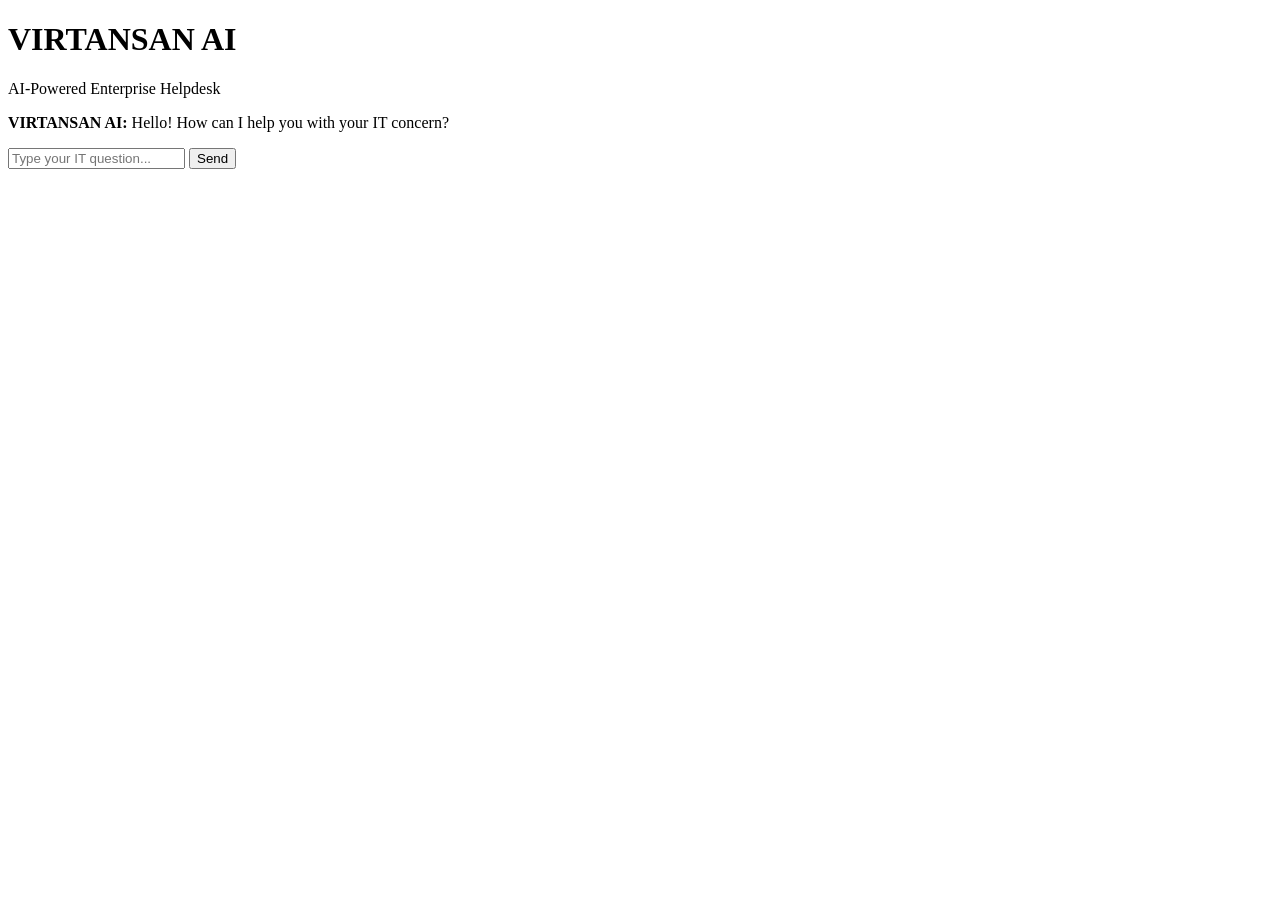
==== frontend/index.html @ f8d58aa2 "Add basic VIRTANSAN AI frontend and stuff" ====
<!DOCTYPE html>
<html lang="en">
<head>
    <meta charset="UTF-8">
    <meta name="viewport" content="width=device-width, initial-scale=1.0">
    <title>VIRTANSAN AI</title>
    <link rel="stylesheet" href="/static/style.css">
</head>
<body>
    <h1>VIRTANSAN AI</h1>
    <p>AI-Powered Enterprise Helpdesk</p>

    <div id="chat">
        <div id="messages">
            <p><strong>VIRTANSAN AI:</strong> Hello! How can I help you with your IT concern?</p>
        </div>

        <form id="chat-form">
            <input
                type="text"
                id="message-input"
                placeholder="Type your IT question..."
                required
            >
            <button type="submit">Send</button>
        </form>
    </div>

    <script src="/static/script.js"></script>
</body>
</html>
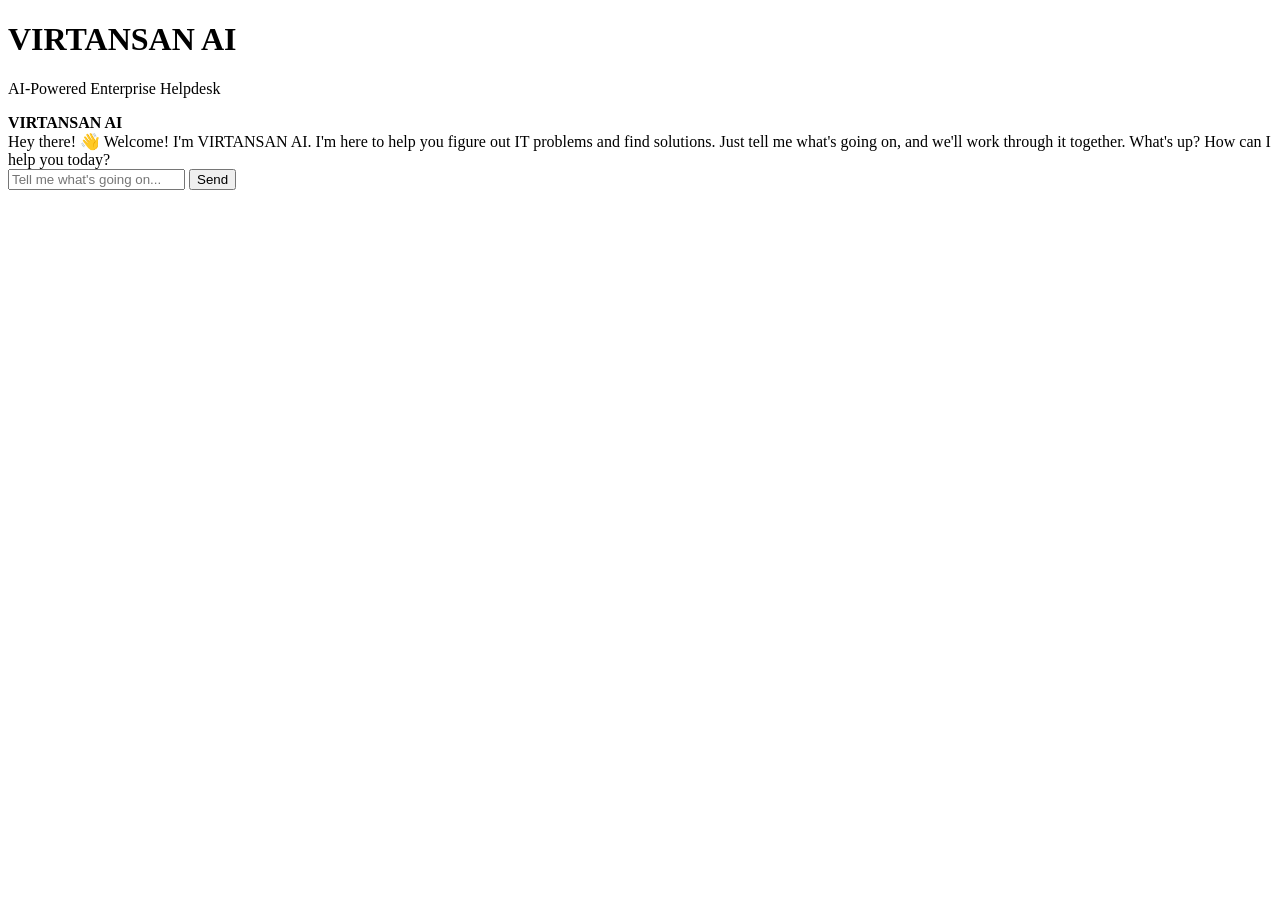
==== commit 550c5318: "Update AI-HAS chatbot and frontend" ====
--- a/frontend/index.html
+++ b/frontend/index.html
@@ -5,28 +5,36 @@
     <meta charset="UTF-8">
     <meta name="viewport" content="width=device-width, initial-scale=1.0">
     <title>VIRTANSAN AI</title>
-    <link rel="stylesheet" href="/static/style.css">
+    <link rel="stylesheet" href="/static/style.css?v=3">
 </head>
 <body>
     <h1>VIRTANSAN AI</h1>
     <p>AI-Powered Enterprise Helpdesk</p>
 
     <div id="chat">
-        <div id="messages">
-            <p><strong>VIRTANSAN AI:</strong> Hello! How can I help you with your IT concern?</p>
+        <div id="messages" aria-live="polite">
+            <div class="message ai-message">
+                <strong>VIRTANSAN AI</strong>
+                <div class="reply-text">Hey there! 👋 Welcome! I'm VIRTANSAN AI.
+
+I'm here to help you figure out IT problems and find solutions. Just tell me what's going on, and we'll work through it together.
+
+What's up? How can I help you today?</div>
+            </div>
         </div>
 
         <form id="chat-form">
             <input
                 type="text"
                 id="message-input"
-                placeholder="Type your IT question..."
+                placeholder="Tell me what's going on..."
                 required
+                autocomplete="off"
             >
             <button type="submit">Send</button>
         </form>
     </div>
 
-    <script src="/static/script.js"></script>
+    <script src="/static/script.js?v=3"></script>
 </body>
 </html>
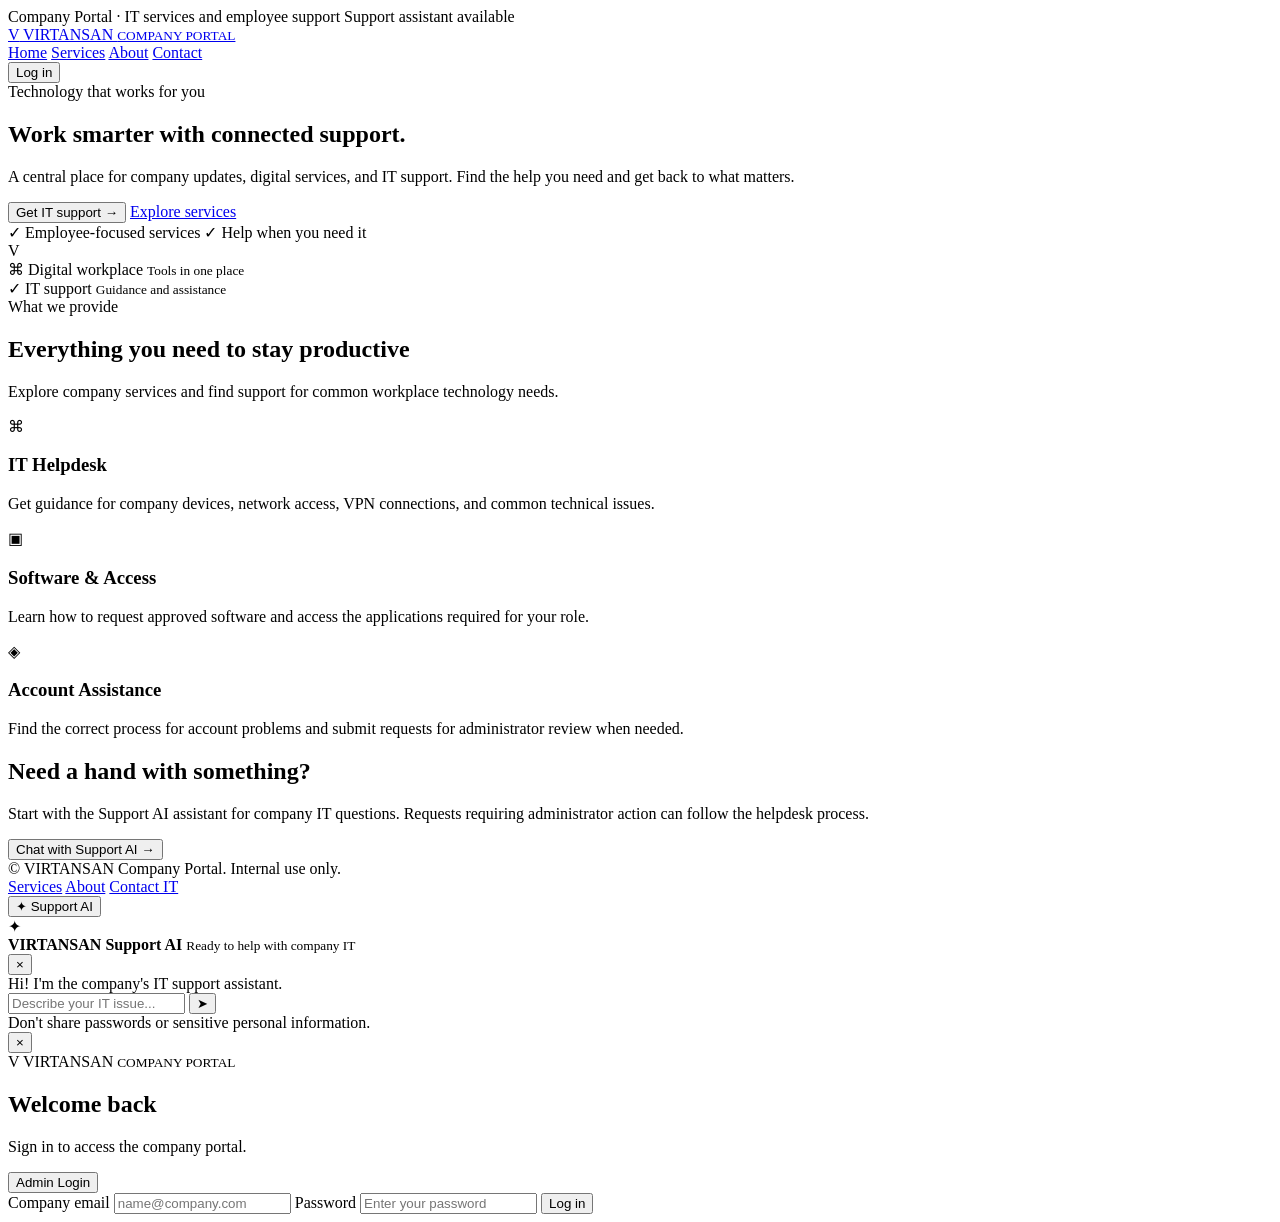
==== commit f2a518a4: "Update AI-HAS frontend and admin dashboard" ====
--- a/frontend/index.html
+++ b/frontend/index.html
@@ -4,37 +4,310 @@
 <head>
     <meta charset="UTF-8">
     <meta name="viewport" content="width=device-width, initial-scale=1.0">
-    <title>VIRTANSAN AI</title>
-    <link rel="stylesheet" href="/static/style.css?v=3">
+    <title>VIRTANSAN | Company Portal</title>
+    <link rel="stylesheet" href="/static/style.css?v=6">
+    <script src="/static/script.js?v=6" defer></script>
 </head>
 <body>
-    <h1>VIRTANSAN AI</h1>
-    <p>AI-Powered Enterprise Helpdesk</p>
-
-    <div id="chat">
-        <div id="messages" aria-live="polite">
-            <div class="message ai-message">
-                <strong>VIRTANSAN AI</strong>
-                <div class="reply-text">Hey there! 👋 Welcome! I'm VIRTANSAN AI.
-
-I'm here to help you figure out IT problems and find solutions. Just tell me what's going on, and we'll work through it together.
-
-What's up? How can I help you today?</div>
-            </div>
-        </div>
-
-        <form id="chat-form">
+
+    <div class="topbar">
+        <div class="container topbar-inner">
+            <span>Company Portal · IT services and employee support</span>
+            <span class="status">
+                <span class="status-dot"></span>
+                Support assistant available
+            </span>
+        </div>
+    </div>
+
+    <header class="site-header">
+        <nav class="container nav" aria-label="Main navigation">
+            <a class="brand" href="#home">
+                <span class="brand-mark">V</span>
+                <span>
+                    VIRTANSAN
+                    <small>COMPANY PORTAL</small>
+                </span>
+            </a>
+
+            <div class="nav-links">
+                <a href="#home">Home</a>
+                <a href="#services">Services</a>
+                <a href="#about">About</a>
+                <a href="#contact">Contact</a>
+            </div>
+
+            <button class="btn btn-outline" id="loginOpen" type="button">
+                Log in
+            </button>
+        </nav>
+    </header>
+
+    <main>
+        <section class="hero" id="home">
+            <div class="container hero-grid">
+                <div class="hero-content">
+                    <div class="eyebrow">
+                        <span class="eyebrow-mark"></span>
+                        Technology that works for you
+                    </div>
+
+                    <h1>
+                        Work smarter with
+                        <span>connected</span> support.
+                    </h1>
+
+                    <p class="hero-copy">
+                        A central place for company updates, digital services,
+                        and IT support. Find the help you need and get back
+                        to what matters.
+                    </p>
+
+                    <div class="hero-actions">
+                        <button class="btn btn-primary" id="heroSupport" type="button">
+                            Get IT support →
+                        </button>
+
+                        <a class="btn btn-outline" href="#services">
+                            Explore services
+                        </a>
+                    </div>
+
+                    <div class="trust-row">
+                        <span><span class="check">✓</span> Employee-focused services</span>
+                        <span><span class="check">✓</span> Help when you need it</span>
+                    </div>
+                </div>
+
+                <div class="hero-visual" aria-label="Company technology illustration">
+                    <div class="orb">
+                        <div class="orb-core">V</div>
+                    </div>
+
+                    <div class="floating-card float-one">
+                        <span class="float-icon">⌘</span>
+                        <span>
+                            Digital workplace
+                            <small>Tools in one place</small>
+                        </span>
+                    </div>
+
+                    <div class="floating-card float-two">
+                        <span class="float-icon">✓</span>
+                        <span>
+                            IT support
+                            <small>Guidance and assistance</small>
+                        </span>
+                    </div>
+                </div>
+            </div>
+        </section>
+
+        <section class="section" id="services">
+            <div class="container">
+                <div class="section-heading">
+                    <div class="section-kicker">What we provide</div>
+                    <h2>Everything you need to stay productive</h2>
+                    <p>
+                        Explore company services and find support for common
+                        workplace technology needs.
+                    </p>
+                </div>
+
+                <div class="features">
+                    <article class="feature-card">
+                        <div class="feature-icon">⌘</div>
+                        <h3>IT Helpdesk</h3>
+                        <p>
+                            Get guidance for company devices, network access,
+                            VPN connections, and common technical issues.
+                        </p>
+                    </article>
+
+                    <article class="feature-card">
+                        <div class="feature-icon">▣</div>
+                        <h3>Software &amp; Access</h3>
+                        <p>
+                            Learn how to request approved software and access
+                            the applications required for your role.
+                        </p>
+                    </article>
+
+                    <article class="feature-card">
+                        <div class="feature-icon">◈</div>
+                        <h3>Account Assistance</h3>
+                        <p>
+                            Find the correct process for account problems and
+                            submit requests for administrator review when needed.
+                        </p>
+                    </article>
+                </div>
+            </div>
+        </section>
+
+        <section class="band" id="about">
+            <div class="container band-inner">
+                <div>
+                    <h2>Need a hand with something?</h2>
+                    <p>
+                        Start with the Support AI assistant for company IT
+                        questions. Requests requiring administrator action
+                        can follow the helpdesk process.
+                    </p>
+                </div>
+
+                <button class="btn band-button" id="bandSupport" type="button">
+                    Chat with Support AI →
+                </button>
+            </div>
+        </section>
+    </main>
+
+    <footer id="contact">
+        <div class="container footer-inner">
+            <div>
+                © <span id="year"></span> VIRTANSAN Company Portal. Internal use only.
+            </div>
+
+            <div class="footer-links">
+                <a href="#services">Services</a>
+                <a href="#about">About</a>
+                <a href="mailto:it-support@example.com">Contact IT</a>
+            </div>
+        </div>
+    </footer>
+
+    <!-- Floating chatbot button -->
+    <button
+        class="chat-launcher"
+        id="chatToggle"
+        type="button"
+        aria-label="Open Support AI chat"
+        aria-expanded="false"
+        aria-controls="chatPanel"
+    >
+        <span class="chat-launcher-icon">✦</span>
+        <span>Support AI</span>
+    </button>
+
+    <!-- Chat window -->
+    <section
+        class="chat-panel"
+        id="chatPanel"
+        aria-label="Support AI chat"
+        aria-hidden="true"
+        inert
+    >
+        <div class="chat-head">
+            <div class="chat-head-left">
+                <div class="bot-avatar">✦</div>
+                <div>
+                    <strong>VIRTANSAN Support AI</strong>
+                    <small>
+                        <span class="status-dot"></span>
+                        Ready to help with company IT
+                    </small>
+                </div>
+            </div>
+
+            <button class="chat-close" id="chatClose" type="button" aria-label="Close chat">
+                ×
+            </button>
+        </div>
+
+        <div class="chat-messages" id="chatMessages" aria-live="polite">
+            <div class="message bot">
+Hi! I'm the company's IT support assistant.
+            </div>
+        </div>
+
+        <form class="chat-form" id="chatForm">
             <input
+                id="chatInput"
                 type="text"
-                id="message-input"
-                placeholder="Tell me what's going on..."
+                placeholder="Describe your IT issue..."
+                autocomplete="off"
+                aria-label="Message Support AI"
                 required
-                autocomplete="off"
             >
-            <button type="submit">Send</button>
+            <button class="send-btn" id="sendButton" type="submit" aria-label="Send message">
+                ➤
+            </button>
         </form>
+
+        <div class="chat-note">
+            Don't share passwords or sensitive personal information.
+        </div>
+    </section>
+
+    <!-- Login popup -->
+    <div
+        class="login-backdrop"
+        id="loginBackdrop"
+        role="dialog"
+        aria-modal="true"
+        aria-labelledby="loginTitle"
+        aria-hidden="true"
+        inert
+    >
+        <div class="login-card">
+            <button class="login-close" id="loginClose" type="button" aria-label="Close login">
+                ×
+            </button>
+
+            <div class="brand login-brand">
+                <span class="brand-mark">V</span>
+                <span>
+                    VIRTANSAN
+                    <small>COMPANY PORTAL</small>
+                </span>
+            </div>
+
+            <h2 id="loginTitle">Welcome back</h2>
+
+            <p id="loginDescription">
+                Sign in to access the company portal.
+            </p>
+
+            <button
+                class="btn btn-outline login-mode-button"
+                id="loginModeButton"
+                type="button"
+            >
+                Admin Login
+            </button>
+
+            <form id="loginForm">
+                <label class="form-field">
+                    <span id="loginEmailLabel">Company email</span>
+                    <input
+                        type="email"
+                        id="loginEmail"
+                        placeholder="name@company.com"
+                        autocomplete="username"
+                        required
+                    >
+                </label>
+
+                <label class="form-field">
+                    <span>Password</span>
+                    <input
+                        type="password"
+                        id="loginPassword"
+                        placeholder="Enter your password"
+                        autocomplete="current-password"
+                        required
+                    >
+                </label>
+
+                <button class="btn btn-primary login-submit" id="loginSubmit" type="submit">
+                    Log in
+                </button>
+
+                <div class="login-message" id="loginMessage" role="status"></div>
+            </form>
+        </div>
     </div>
 
-    <script src="/static/script.js?v=3"></script>
 </body>
 </html>
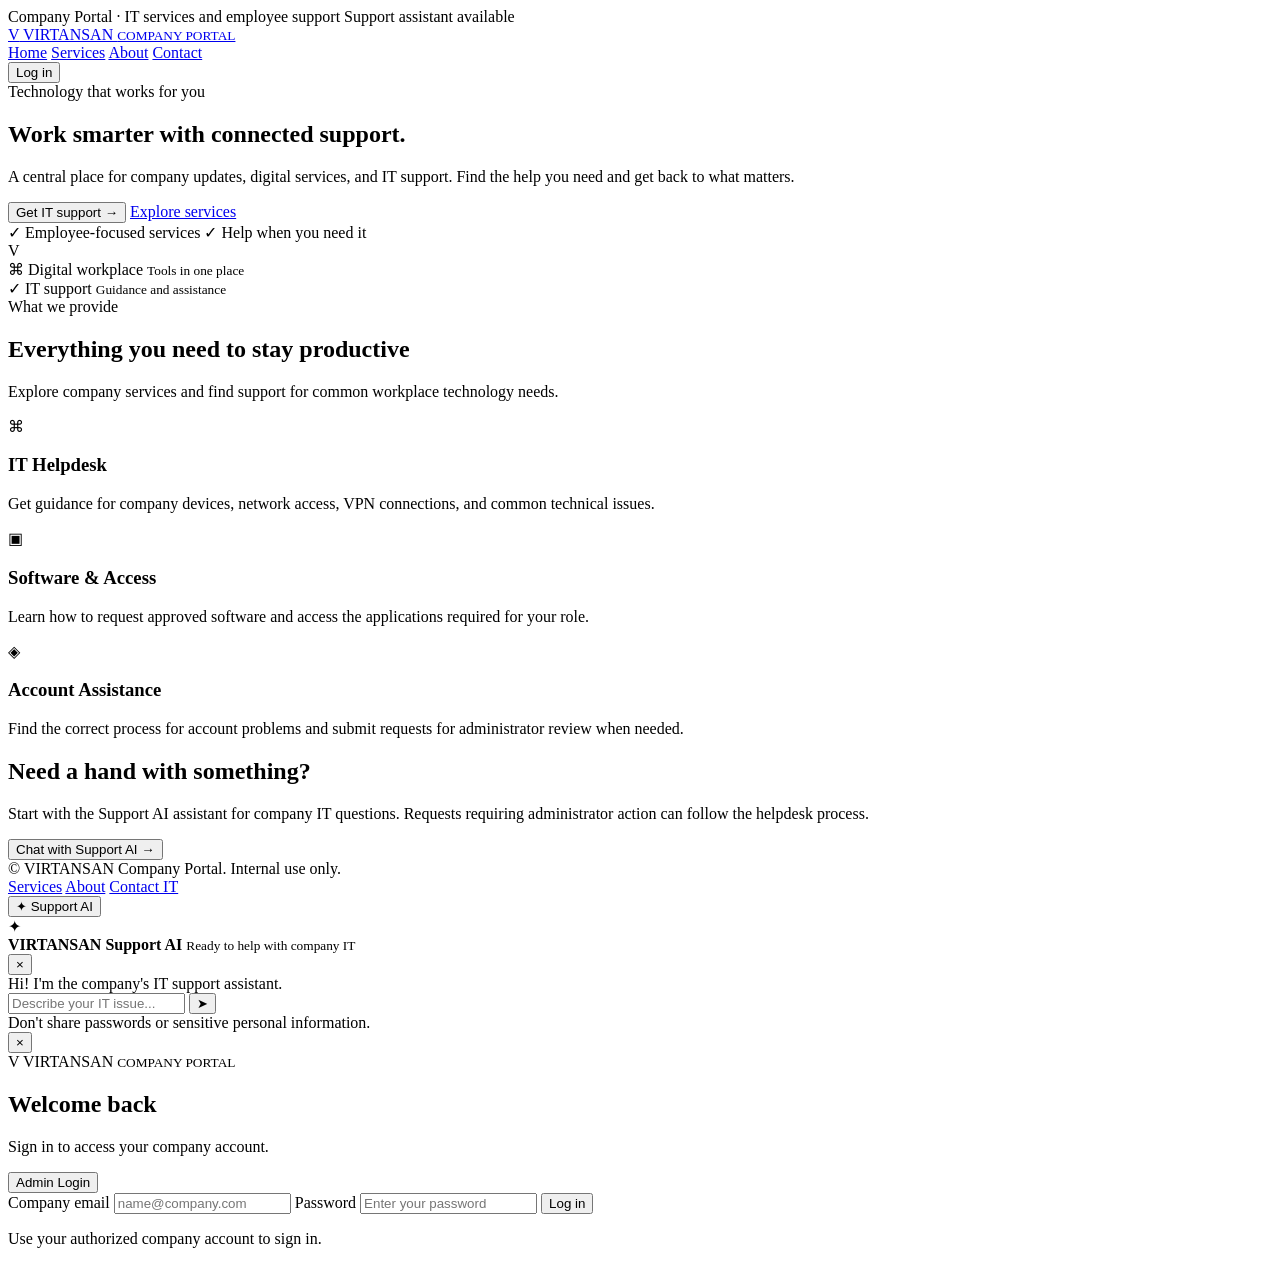
==== commit d106f510: "Employee and improvements" ====
--- a/frontend/index.html
+++ b/frontend/index.html
@@ -4,15 +4,27 @@
 <head>
     <meta charset="UTF-8">
     <meta name="viewport" content="width=device-width, initial-scale=1.0">
+
+    <meta
+        name="description"
+        content="VIRTANSAN Company Portal for employee services and company IT support."
+    >
+
+    <meta name="theme-color" content="#f7f9fc">
+
     <title>VIRTANSAN | Company Portal</title>
-    <link rel="stylesheet" href="/static/style.css?v=6">
-    <script src="/static/script.js?v=6" defer></script>
+
+    <link rel="stylesheet" href="/static/style.css?v=8">
+    <script src="/static/script.js?v=8" defer></script>
 </head>
+
 <body>
 
+    <!-- TOP BAR -->
     <div class="topbar">
         <div class="container topbar-inner">
             <span>Company Portal · IT services and employee support</span>
+
             <span class="status">
                 <span class="status-dot"></span>
                 Support assistant available
@@ -20,10 +32,13 @@
         </div>
     </div>
 
+    <!-- NAVIGATION -->
     <header class="site-header">
         <nav class="container nav" aria-label="Main navigation">
-            <a class="brand" href="#home">
+
+            <a class="brand" href="#home" aria-label="VIRTANSAN home">
                 <span class="brand-mark">V</span>
+
                 <span>
                     VIRTANSAN
                     <small>COMPANY PORTAL</small>
@@ -37,16 +52,26 @@
                 <a href="#contact">Contact</a>
             </div>
 
-            <button class="btn btn-outline" id="loginOpen" type="button">
+            <button
+                class="btn btn-outline"
+                id="loginOpen"
+                type="button"
+            >
                 Log in
             </button>
+
         </nav>
     </header>
 
+    <!-- MAIN CONTENT -->
     <main>
+
+        <!-- HERO SECTION -->
         <section class="hero" id="home">
             <div class="container hero-grid">
+
                 <div class="hero-content">
+
                     <div class="eyebrow">
                         <span class="eyebrow-mark"></span>
                         Technology that works for you
@@ -64,28 +89,48 @@
                     </p>
 
                     <div class="hero-actions">
-                        <button class="btn btn-primary" id="heroSupport" type="button">
+
+                        <button
+                            class="btn btn-primary"
+                            id="heroSupport"
+                            type="button"
+                        >
                             Get IT support →
                         </button>
 
                         <a class="btn btn-outline" href="#services">
                             Explore services
                         </a>
+
                     </div>
 
                     <div class="trust-row">
-                        <span><span class="check">✓</span> Employee-focused services</span>
-                        <span><span class="check">✓</span> Help when you need it</span>
-                    </div>
-                </div>
-
-                <div class="hero-visual" aria-label="Company technology illustration">
+                        <span>
+                            <span class="check">✓</span>
+                            Employee-focused services
+                        </span>
+
+                        <span>
+                            <span class="check">✓</span>
+                            Help when you need it
+                        </span>
+                    </div>
+
+                </div>
+
+                <!-- HERO VISUAL -->
+                <div
+                    class="hero-visual"
+                    aria-label="Company technology illustration"
+                >
+
                     <div class="orb">
                         <div class="orb-core">V</div>
                     </div>
 
                     <div class="floating-card float-one">
                         <span class="float-icon">⌘</span>
+
                         <span>
                             Digital workplace
                             <small>Tools in one place</small>
@@ -94,20 +139,27 @@
 
                     <div class="floating-card float-two">
                         <span class="float-icon">✓</span>
+
                         <span>
                             IT support
                             <small>Guidance and assistance</small>
                         </span>
                     </div>
-                </div>
+
+                </div>
+
             </div>
         </section>
 
+        <!-- SERVICES -->
         <section class="section" id="services">
             <div class="container">
+
                 <div class="section-heading">
                     <div class="section-kicker">What we provide</div>
+
                     <h2>Everything you need to stay productive</h2>
+
                     <p>
                         Explore company services and find support for common
                         workplace technology needs.
@@ -115,9 +167,12 @@
                 </div>
 
                 <div class="features">
+
                     <article class="feature-card">
                         <div class="feature-icon">⌘</div>
+
                         <h3>IT Helpdesk</h3>
+
                         <p>
                             Get guidance for company devices, network access,
                             VPN connections, and common technical issues.
@@ -126,7 +181,9 @@
 
                     <article class="feature-card">
                         <div class="feature-icon">▣</div>
+
                         <h3>Software &amp; Access</h3>
+
                         <p>
                             Learn how to request approved software and access
                             the applications required for your role.
@@ -135,20 +192,27 @@
 
                     <article class="feature-card">
                         <div class="feature-icon">◈</div>
+
                         <h3>Account Assistance</h3>
+
                         <p>
                             Find the correct process for account problems and
                             submit requests for administrator review when needed.
                         </p>
                     </article>
-                </div>
+
+                </div>
+
             </div>
         </section>
 
+        <!-- SUPPORT BANNER -->
         <section class="band" id="about">
             <div class="container band-inner">
+
                 <div>
                     <h2>Need a hand with something?</h2>
+
                     <p>
                         Start with the Support AI assistant for company IT
                         questions. Requests requiring administrator action
@@ -156,17 +220,26 @@
                     </p>
                 </div>
 
-                <button class="btn band-button" id="bandSupport" type="button">
+                <button
+                    class="btn band-button"
+                    id="bandSupport"
+                    type="button"
+                >
                     Chat with Support AI →
                 </button>
+
             </div>
         </section>
+
     </main>
 
+    <!-- FOOTER -->
     <footer id="contact">
         <div class="container footer-inner">
+
             <div>
-                © <span id="year"></span> VIRTANSAN Company Portal. Internal use only.
+                © <span id="year"></span>
+                VIRTANSAN Company Portal. Internal use only.
             </div>
 
             <div class="footer-links">
@@ -174,10 +247,11 @@
                 <a href="#about">About</a>
                 <a href="mailto:it-support@example.com">Contact IT</a>
             </div>
+
         </div>
     </footer>
 
-    <!-- Floating chatbot button -->
+    <!-- CHATBOT LAUNCHER -->
     <button
         class="chat-launcher"
         id="chatToggle"
@@ -190,7 +264,7 @@
         <span>Support AI</span>
     </button>
 
-    <!-- Chat window -->
+    <!-- CHATBOT PANEL -->
     <section
         class="chat-panel"
         id="chatPanel"
@@ -198,11 +272,15 @@
         aria-hidden="true"
         inert
     >
+
         <div class="chat-head">
+
             <div class="chat-head-left">
                 <div class="bot-avatar">✦</div>
+
                 <div>
                     <strong>VIRTANSAN Support AI</strong>
+
                     <small>
                         <span class="status-dot"></span>
                         Ready to help with company IT
@@ -210,53 +288,107 @@
                 </div>
             </div>
 
-            <button class="chat-close" id="chatClose" type="button" aria-label="Close chat">
+            <button
+                class="chat-close"
+                id="chatClose"
+                type="button"
+                aria-label="Close chat"
+            >
                 ×
             </button>
-        </div>
-
-        <div class="chat-messages" id="chatMessages" aria-live="polite">
+
+        </div>
+
+        <div
+            class="chat-messages"
+            id="chatMessages"
+            aria-live="polite"
+            aria-relevant="additions"
+        >
             <div class="message bot">
 Hi! I'm the company's IT support assistant.
             </div>
         </div>
 
+        <div
+            id="humanSupportArea"
+            style="display: none; padding: 8px 12px;"
+        >
+
+            <button
+                class="btn btn-outline"
+                id="humanSupportButton"
+                type="button"
+                style="width: auto; min-height: 30px; padding: 5px 10px; font-size: 11px;"
+            >
+                Request Human Support
+            </button>
+
+            <div
+                id="humanSupportStatus"
+                role="status"
+                aria-live="polite"
+                style="font-size: 12px; margin-top: 5px;"
+            ></div>
+
+        </div>
+
         <form class="chat-form" id="chatForm">
+
             <input
                 id="chatInput"
                 type="text"
                 placeholder="Describe your IT issue..."
                 autocomplete="off"
                 aria-label="Message Support AI"
+                maxlength="2000"
                 required
             >
-            <button class="send-btn" id="sendButton" type="submit" aria-label="Send message">
+
+            <button
+                class="send-btn"
+                id="sendButton"
+                type="submit"
+                aria-label="Send message"
+            >
                 ➤
             </button>
+
         </form>
 
         <div class="chat-note">
             Don't share passwords or sensitive personal information.
         </div>
+
     </section>
 
-    <!-- Login popup -->
+    <!-- LOGIN DIALOG -->
     <div
         class="login-backdrop"
         id="loginBackdrop"
         role="dialog"
         aria-modal="true"
         aria-labelledby="loginTitle"
+        aria-describedby="loginDescription"
         aria-hidden="true"
         inert
     >
+
         <div class="login-card">
-            <button class="login-close" id="loginClose" type="button" aria-label="Close login">
+
+            <button
+                class="login-close"
+                id="loginClose"
+                type="button"
+                aria-label="Close login"
+            >
                 ×
             </button>
 
+            <!-- LOGIN BRAND -->
             <div class="brand login-brand">
                 <span class="brand-mark">V</span>
+
                 <span>
                     VIRTANSAN
                     <small>COMPANY PORTAL</small>
@@ -266,47 +398,72 @@
             <h2 id="loginTitle">Welcome back</h2>
 
             <p id="loginDescription">
-                Sign in to access the company portal.
+                Sign in to access your company account.
             </p>
 
+            <!-- LOGIN MODE -->
             <button
                 class="btn btn-outline login-mode-button"
                 id="loginModeButton"
                 type="button"
+                aria-label="Switch between employee and administrator login"
             >
                 Admin Login
             </button>
 
             <form id="loginForm">
-                <label class="form-field">
+
+                <label class="form-field" for="loginEmail">
                     <span id="loginEmailLabel">Company email</span>
+
                     <input
                         type="email"
                         id="loginEmail"
+                        name="email"
                         placeholder="name@company.com"
                         autocomplete="username"
+                        maxlength="254"
                         required
                     >
                 </label>
 
-                <label class="form-field">
+                <label class="form-field" for="loginPassword">
                     <span>Password</span>
+
                     <input
                         type="password"
                         id="loginPassword"
+                        name="password"
                         placeholder="Enter your password"
                         autocomplete="current-password"
+                        maxlength="200"
                         required
                     >
                 </label>
 
-                <button class="btn btn-primary login-submit" id="loginSubmit" type="submit">
+                <button
+                    class="btn btn-primary login-submit"
+                    id="loginSubmit"
+                    type="submit"
+                >
                     Log in
                 </button>
 
-                <div class="login-message" id="loginMessage" role="status"></div>
+                <div
+                    class="login-message"
+                    id="loginMessage"
+                    role="status"
+                    aria-live="polite"
+                ></div>
+
             </form>
-        </div>
+
+            <p class="login-security-note">
+                Use your authorized company account to sign in.
+            </p>
+
+        </div>
+
     </div>
 
 </body>
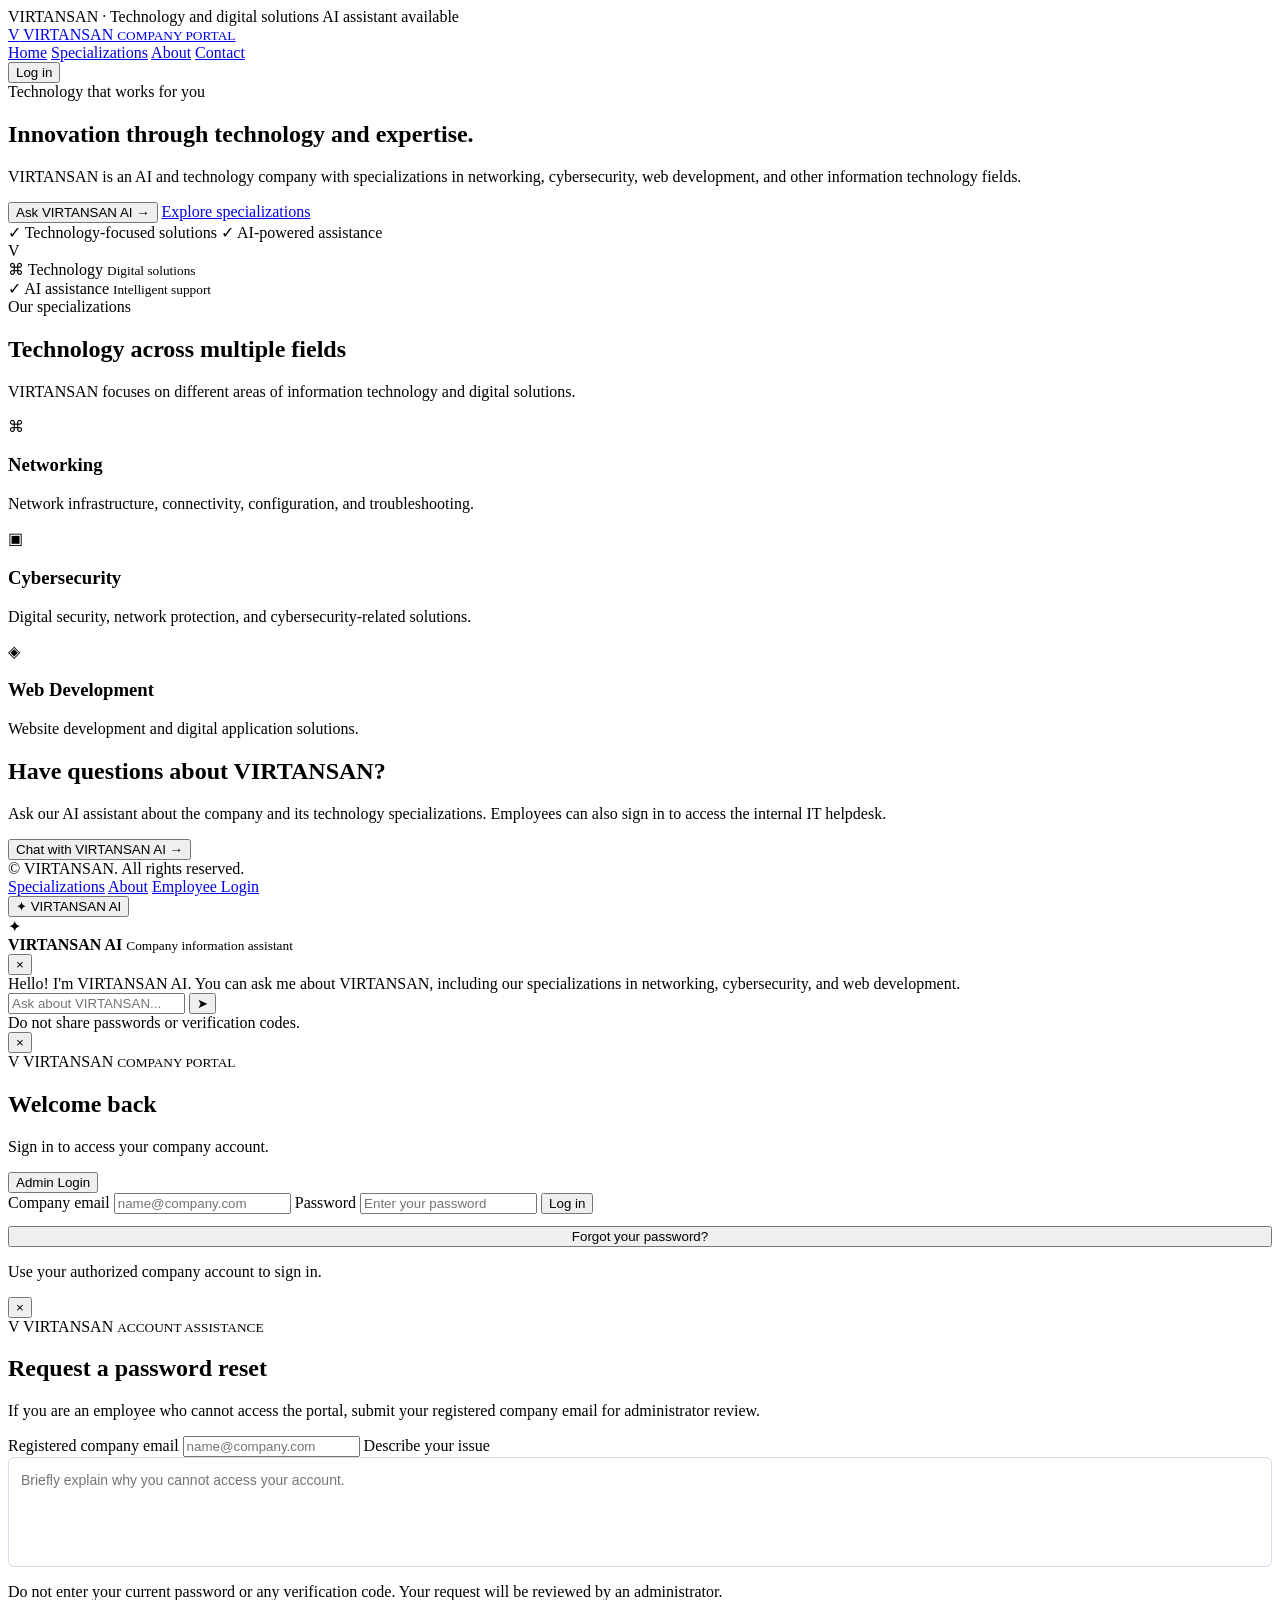
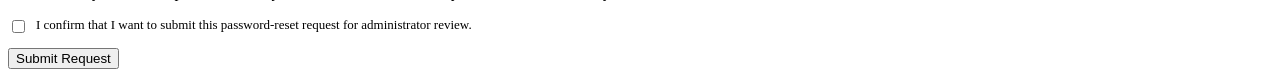
==== commit 39308d01: "Ticketing System for Password Reset, Deactivate and Activate work email, and many improvements." ====
--- a/frontend/index.html
+++ b/frontend/index.html
@@ -1,4 +1,3 @@
-
 <!DOCTYPE html>
 <html lang="en">
 <head>
@@ -7,15 +6,15 @@
 
     <meta
         name="description"
-        content="VIRTANSAN Company Portal for employee services and company IT support."
+        content="VIRTANSAN Company Portal for company information, employee services, and IT support."
     >
 
     <meta name="theme-color" content="#f7f9fc">
 
     <title>VIRTANSAN | Company Portal</title>
 
-    <link rel="stylesheet" href="/static/style.css?v=8">
-    <script src="/static/script.js?v=8" defer></script>
+    <link rel="stylesheet" href="/static/style.css?v=11">
+    <script src="/static/script.js?v=10" defer></script>
 </head>
 
 <body>
@@ -23,11 +22,11 @@
     <!-- TOP BAR -->
     <div class="topbar">
         <div class="container topbar-inner">
-            <span>Company Portal · IT services and employee support</span>
+            <span>VIRTANSAN · Technology and digital solutions</span>
 
             <span class="status">
                 <span class="status-dot"></span>
-                Support assistant available
+                AI assistant available
             </span>
         </div>
     </div>
@@ -47,17 +46,22 @@
 
             <div class="nav-links">
                 <a href="#home">Home</a>
-                <a href="#services">Services</a>
+                <a href="#services">Specializations</a>
                 <a href="#about">About</a>
                 <a href="#contact">Contact</a>
             </div>
 
+            <button class="btn btn-outline" id="loginOpen" type="button">
+                Log in
+            </button>
+
             <button
                 class="btn btn-outline"
-                id="loginOpen"
+                id="employeeLogout"
                 type="button"
-            >
-                Log in
+                style="display: none;"
+            >
+                Log out
             </button>
 
         </nav>
@@ -78,14 +82,15 @@
                     </div>
 
                     <h1>
-                        Work smarter with
-                        <span>connected</span> support.
+                        Innovation through
+                        <span>technology</span> and expertise.
                     </h1>
 
                     <p class="hero-copy">
-                        A central place for company updates, digital services,
-                        and IT support. Find the help you need and get back
-                        to what matters.
+                        VIRTANSAN is an AI and technology company with
+                        specializations in networking, cybersecurity,
+                        web development, and other information technology
+                        fields.
                     </p>
 
                     <div class="hero-actions">
@@ -95,11 +100,11 @@
                             id="heroSupport"
                             type="button"
                         >
-                            Get IT support →
+                            Ask VIRTANSAN AI →
                         </button>
 
                         <a class="btn btn-outline" href="#services">
-                            Explore services
+                            Explore specializations
                         </a>
 
                     </div>
@@ -107,12 +112,12 @@
                     <div class="trust-row">
                         <span>
                             <span class="check">✓</span>
-                            Employee-focused services
+                            Technology-focused solutions
                         </span>
 
                         <span>
                             <span class="check">✓</span>
-                            Help when you need it
+                            AI-powered assistance
                         </span>
                     </div>
 
@@ -132,8 +137,8 @@
                         <span class="float-icon">⌘</span>
 
                         <span>
-                            Digital workplace
-                            <small>Tools in one place</small>
+                            Technology
+                            <small>Digital solutions</small>
                         </span>
                     </div>
 
@@ -141,8 +146,8 @@
                         <span class="float-icon">✓</span>
 
                         <span>
-                            IT support
-                            <small>Guidance and assistance</small>
+                            AI assistance
+                            <small>Intelligent support</small>
                         </span>
                     </div>
 
@@ -151,18 +156,18 @@
             </div>
         </section>
 
-        <!-- SERVICES -->
+        <!-- SPECIALIZATIONS -->
         <section class="section" id="services">
             <div class="container">
 
                 <div class="section-heading">
-                    <div class="section-kicker">What we provide</div>
-
-                    <h2>Everything you need to stay productive</h2>
+                    <div class="section-kicker">Our specializations</div>
+
+                    <h2>Technology across multiple fields</h2>
 
                     <p>
-                        Explore company services and find support for common
-                        workplace technology needs.
+                        VIRTANSAN focuses on different areas of information
+                        technology and digital solutions.
                     </p>
                 </div>
 
@@ -171,33 +176,33 @@
                     <article class="feature-card">
                         <div class="feature-icon">⌘</div>
 
-                        <h3>IT Helpdesk</h3>
+                        <h3>Networking</h3>
 
                         <p>
-                            Get guidance for company devices, network access,
-                            VPN connections, and common technical issues.
+                            Network infrastructure, connectivity,
+                            configuration, and troubleshooting.
                         </p>
                     </article>
 
                     <article class="feature-card">
                         <div class="feature-icon">▣</div>
 
-                        <h3>Software &amp; Access</h3>
+                        <h3>Cybersecurity</h3>
 
                         <p>
-                            Learn how to request approved software and access
-                            the applications required for your role.
+                            Digital security, network protection,
+                            and cybersecurity-related solutions.
                         </p>
                     </article>
 
                     <article class="feature-card">
                         <div class="feature-icon">◈</div>
 
-                        <h3>Account Assistance</h3>
+                        <h3>Web Development</h3>
 
                         <p>
-                            Find the correct process for account problems and
-                            submit requests for administrator review when needed.
+                            Website development and digital application
+                            solutions.
                         </p>
                     </article>
 
@@ -206,17 +211,17 @@
             </div>
         </section>
 
-        <!-- SUPPORT BANNER -->
+        <!-- ABOUT / SUPPORT BANNER -->
         <section class="band" id="about">
             <div class="container band-inner">
 
                 <div>
-                    <h2>Need a hand with something?</h2>
+                    <h2>Have questions about VIRTANSAN?</h2>
 
                     <p>
-                        Start with the Support AI assistant for company IT
-                        questions. Requests requiring administrator action
-                        can follow the helpdesk process.
+                        Ask our AI assistant about the company and its
+                        technology specializations. Employees can also
+                        sign in to access the internal IT helpdesk.
                     </p>
                 </div>
 
@@ -225,7 +230,7 @@
                     id="bandSupport"
                     type="button"
                 >
-                    Chat with Support AI →
+                    Chat with VIRTANSAN AI →
                 </button>
 
             </div>
@@ -239,13 +244,13 @@
 
             <div>
                 © <span id="year"></span>
-                VIRTANSAN Company Portal. Internal use only.
+                VIRTANSAN. All rights reserved.
             </div>
 
             <div class="footer-links">
-                <a href="#services">Services</a>
+                <a href="#services">Specializations</a>
                 <a href="#about">About</a>
-                <a href="mailto:it-support@example.com">Contact IT</a>
+                <a href="#" id="footerLogin">Employee Login</a>
             </div>
 
         </div>
@@ -256,19 +261,19 @@
         class="chat-launcher"
         id="chatToggle"
         type="button"
-        aria-label="Open Support AI chat"
+        aria-label="Open VIRTANSAN AI chat"
         aria-expanded="false"
         aria-controls="chatPanel"
     >
         <span class="chat-launcher-icon">✦</span>
-        <span>Support AI</span>
+        <span>VIRTANSAN AI</span>
     </button>
 
     <!-- CHATBOT PANEL -->
     <section
         class="chat-panel"
         id="chatPanel"
-        aria-label="Support AI chat"
+        aria-label="VIRTANSAN AI chat"
         aria-hidden="true"
         inert
     >
@@ -279,11 +284,11 @@
                 <div class="bot-avatar">✦</div>
 
                 <div>
-                    <strong>VIRTANSAN Support AI</strong>
-
-                    <small>
+                    <strong>VIRTANSAN AI</strong>
+
+                    <small id="chatSubtitle">
                         <span class="status-dot"></span>
-                        Ready to help with company IT
+                        Company information assistant
                     </small>
                 </div>
             </div>
@@ -305,11 +310,14 @@
             aria-live="polite"
             aria-relevant="additions"
         >
-            <div class="message bot">
-Hi! I'm the company's IT support assistant.
-            </div>
-        </div>
-
+            <div class="message bot" id="initialGreeting">
+                Hello! I'm VIRTANSAN AI. You can ask me about VIRTANSAN,
+                including our specializations in networking, cybersecurity,
+                and web development.
+            </div>
+        </div>
+
+        <!-- HUMAN SUPPORT: EMPLOYEES ONLY -->
         <div
             id="humanSupportArea"
             style="display: none; padding: 8px 12px;"
@@ -338,9 +346,9 @@
             <input
                 id="chatInput"
                 type="text"
-                placeholder="Describe your IT issue..."
+                placeholder="Ask about VIRTANSAN..."
                 autocomplete="off"
-                aria-label="Message Support AI"
+                aria-label="Message VIRTANSAN AI"
                 maxlength="2000"
                 required
             >
@@ -356,8 +364,8 @@
 
         </form>
 
-        <div class="chat-note">
-            Don't share passwords or sensitive personal information.
+        <div class="chat-note" id="chatNote">
+            Do not share passwords or verification codes.
         </div>
 
     </section>
@@ -385,7 +393,6 @@
                 ×
             </button>
 
-            <!-- LOGIN BRAND -->
             <div class="brand login-brand">
                 <span class="brand-mark">V</span>
 
@@ -401,7 +408,6 @@
                 Sign in to access your company account.
             </p>
 
-            <!-- LOGIN MODE -->
             <button
                 class="btn btn-outline login-mode-button"
                 id="loginModeButton"
@@ -458,6 +464,15 @@
 
             </form>
 
+            <button
+                class="btn btn-outline"
+                id="loginPasswordReset"
+                type="button"
+                style="width: 100%; margin-top: 12px;"
+            >
+                Forgot your password?
+            </button>
+
             <p class="login-security-note">
                 Use your authorized company account to sign in.
             </p>
@@ -466,5 +481,130 @@
 
     </div>
 
+    <!-- PUBLIC PASSWORD RESET DIALOG -->
+    <div
+        class="login-backdrop"
+        id="resetBackdrop"
+        role="dialog"
+        aria-modal="true"
+        aria-labelledby="resetTitle"
+        aria-describedby="resetDescription"
+        aria-hidden="true"
+        inert
+    >
+
+        <div class="login-card">
+
+            <button
+                class="login-close"
+                id="resetClose"
+                type="button"
+                aria-label="Close password reset form"
+            >
+                ×
+            </button>
+
+            <div class="brand login-brand">
+                <span class="brand-mark">V</span>
+
+                <span>
+                    VIRTANSAN
+                    <small>ACCOUNT ASSISTANCE</small>
+                </span>
+            </div>
+
+            <h2 id="resetTitle">Request a password reset</h2>
+
+            <p id="resetDescription">
+                If you are an employee who cannot access the portal,
+                submit your registered company email for administrator review.
+            </p>
+
+            <form id="resetForm">
+
+                <label class="form-field" for="resetEmail">
+                    <span>Registered company email</span>
+
+                    <input
+                        type="email"
+                        id="resetEmail"
+                        name="email"
+                        placeholder="name@company.com"
+                        autocomplete="email"
+                        maxlength="254"
+                        required
+                    >
+                </label>
+
+                <label class="form-field" for="resetDescriptionInput">
+                    <span>Describe your issue</span>
+
+                    <textarea
+                        id="resetDescriptionInput"
+                        name="description"
+                        placeholder="Briefly explain why you cannot access your account."
+                        maxlength="1000"
+                        rows="4"
+                        required
+                        style="
+                            display: block;
+                            width: 100%;
+                            height: 110px;
+                            min-height: 110px;
+                            max-height: 110px;
+                            padding: 12px;
+                            border: 1px solid #d3dce8;
+                            border-radius: 6px;
+                            outline: none;
+                            font-family: Arial, sans-serif;
+                            font-size: 14px;
+                            line-height: 1.5;
+                            resize: none;
+                            box-sizing: border-box;
+                        "
+                ></textarea>
+
+                <p class="login-security-note">
+                    Do not enter your current password or any verification code.
+                    Your request will be reviewed by an administrator.
+                </p>
+
+                <label
+                    style="display: flex; align-items: flex-start; gap: 8px; margin: 12px 0; font-size: 13px;"
+                >
+                    <input
+                        type="checkbox"
+                        id="resetConfirmation"
+                        required
+                        style="margin-top: 3px;"
+                    >
+
+                    <span>
+                        I confirm that I want to submit this password-reset
+                        request for administrator review.
+                    </span>
+                </label>
+
+                <button
+                    class="btn btn-primary login-submit"
+                    id="resetSubmit"
+                    type="submit"
+                >
+                    Submit Request
+                </button>
+
+                <div
+                    class="login-message"
+                    id="resetMessage"
+                    role="status"
+                    aria-live="polite"
+                ></div>
+
+            </form>
+
+        </div>
+
+    </div>
+
 </body>
-</html>
+</html>
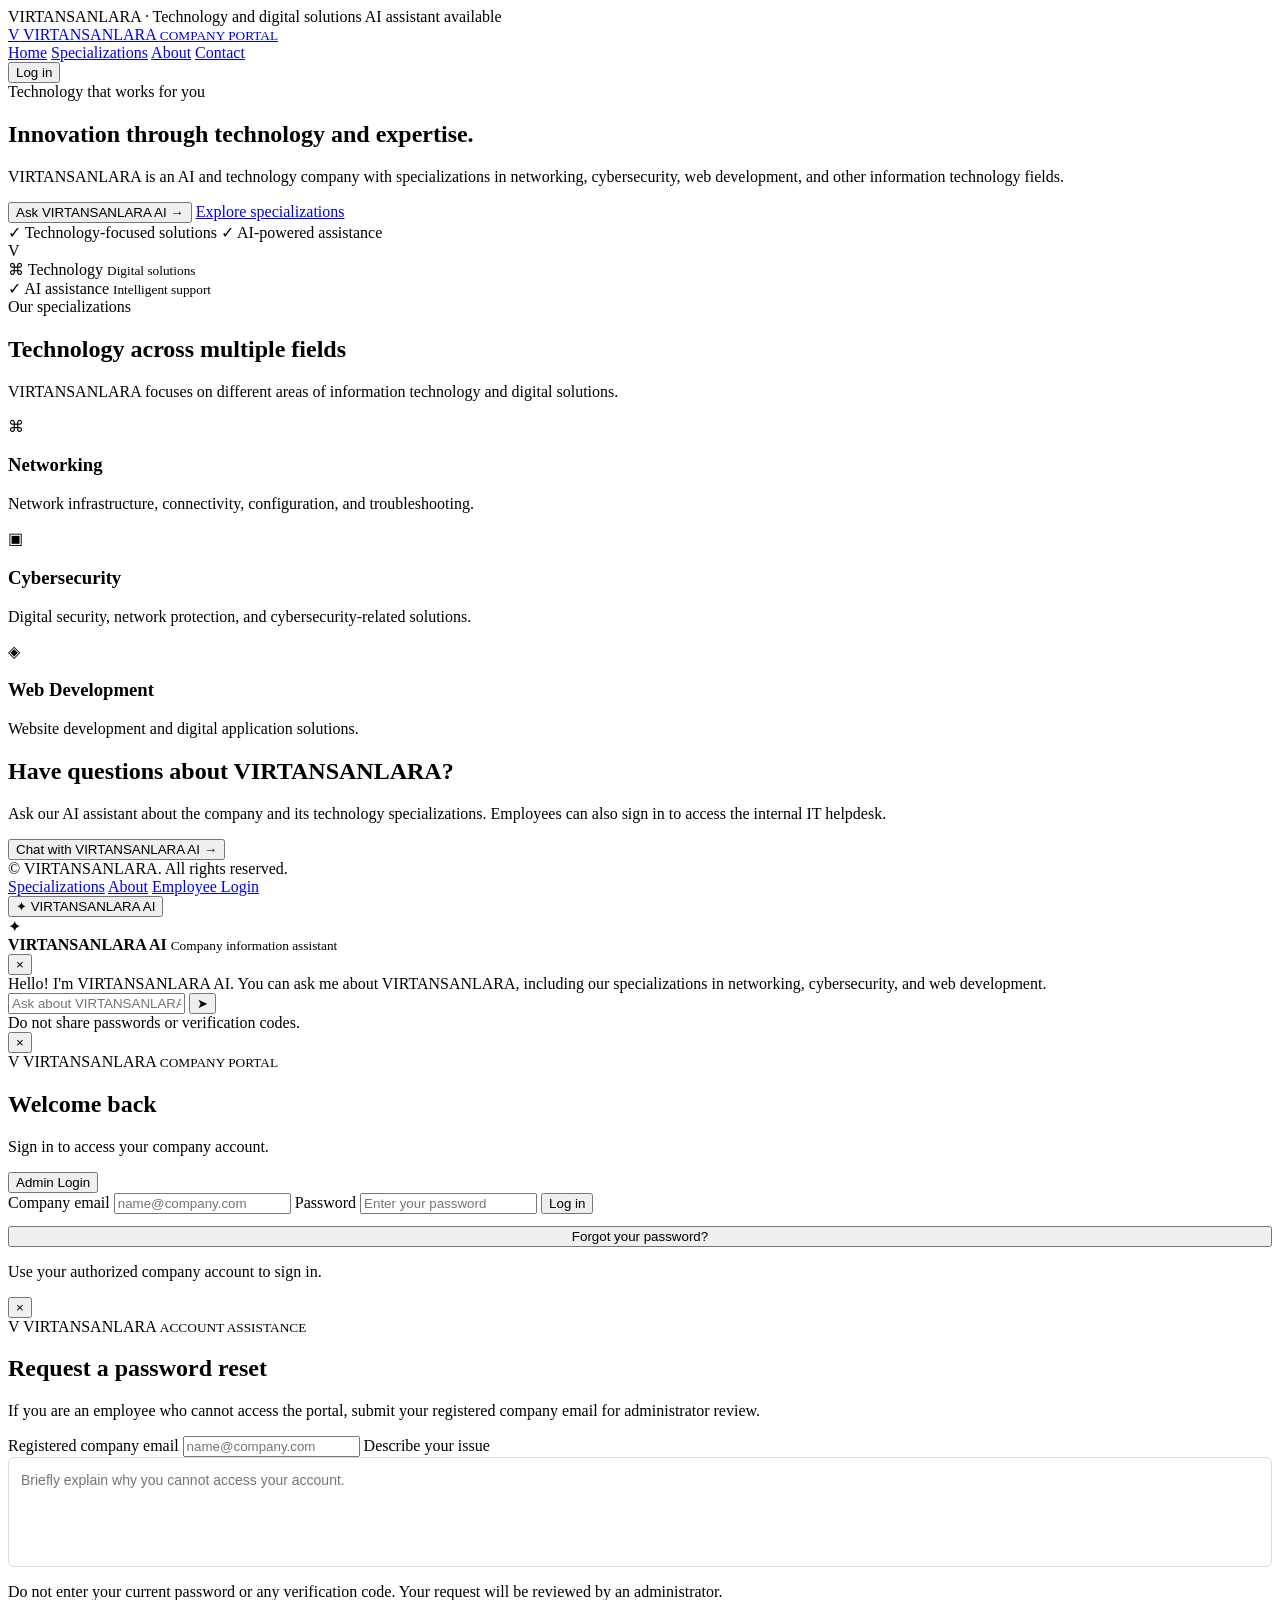
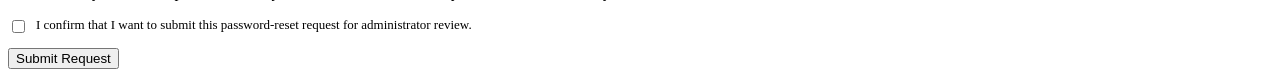
==== commit 834e83dc: "Renamed" ====
--- a/frontend/index.html
+++ b/frontend/index.html
@@ -6,12 +6,12 @@
 
     <meta
         name="description"
-        content="VIRTANSAN Company Portal for company information, employee services, and IT support."
+        content="VIRTANSANLARA Company Portal for company information, employee services, and IT support."
     >
 
     <meta name="theme-color" content="#f7f9fc">
 
-    <title>VIRTANSAN | Company Portal</title>
+    <title>VIRTANSANLARA | Company Portal</title>
 
     <link rel="stylesheet" href="/static/style.css?v=11">
     <script src="/static/script.js?v=10" defer></script>
@@ -22,7 +22,7 @@
     <!-- TOP BAR -->
     <div class="topbar">
         <div class="container topbar-inner">
-            <span>VIRTANSAN · Technology and digital solutions</span>
+            <span>VIRTANSANLARA · Technology and digital solutions</span>
 
             <span class="status">
                 <span class="status-dot"></span>
@@ -35,11 +35,11 @@
     <header class="site-header">
         <nav class="container nav" aria-label="Main navigation">
 
-            <a class="brand" href="#home" aria-label="VIRTANSAN home">
+            <a class="brand" href="#home" aria-label="VIRTANSANLARA home">
                 <span class="brand-mark">V</span>
 
                 <span>
-                    VIRTANSAN
+                    VIRTANSANLARA
                     <small>COMPANY PORTAL</small>
                 </span>
             </a>
@@ -87,7 +87,7 @@
                     </h1>
 
                     <p class="hero-copy">
-                        VIRTANSAN is an AI and technology company with
+                        VIRTANSANLARA is an AI and technology company with
                         specializations in networking, cybersecurity,
                         web development, and other information technology
                         fields.
@@ -100,7 +100,7 @@
                             id="heroSupport"
                             type="button"
                         >
-                            Ask VIRTANSAN AI →
+                            Ask VIRTANSANLARA AI →
                         </button>
 
                         <a class="btn btn-outline" href="#services">
@@ -166,7 +166,7 @@
                     <h2>Technology across multiple fields</h2>
 
                     <p>
-                        VIRTANSAN focuses on different areas of information
+                        VIRTANSANLARA focuses on different areas of information
                         technology and digital solutions.
                     </p>
                 </div>
@@ -216,7 +216,7 @@
             <div class="container band-inner">
 
                 <div>
-                    <h2>Have questions about VIRTANSAN?</h2>
+                    <h2>Have questions about VIRTANSANLARA?</h2>
 
                     <p>
                         Ask our AI assistant about the company and its
@@ -230,7 +230,7 @@
                     id="bandSupport"
                     type="button"
                 >
-                    Chat with VIRTANSAN AI →
+                    Chat with VIRTANSANLARA AI →
                 </button>
 
             </div>
@@ -244,7 +244,7 @@
 
             <div>
                 © <span id="year"></span>
-                VIRTANSAN. All rights reserved.
+                VIRTANSANLARA. All rights reserved.
             </div>
 
             <div class="footer-links">
@@ -261,19 +261,19 @@
         class="chat-launcher"
         id="chatToggle"
         type="button"
-        aria-label="Open VIRTANSAN AI chat"
+        aria-label="Open VIRTANSANLARA AI chat"
         aria-expanded="false"
         aria-controls="chatPanel"
     >
         <span class="chat-launcher-icon">✦</span>
-        <span>VIRTANSAN AI</span>
+        <span>VIRTANSANLARA AI</span>
     </button>
 
     <!-- CHATBOT PANEL -->
     <section
         class="chat-panel"
         id="chatPanel"
-        aria-label="VIRTANSAN AI chat"
+        aria-label="VIRTANSANLARA AI chat"
         aria-hidden="true"
         inert
     >
@@ -284,7 +284,7 @@
                 <div class="bot-avatar">✦</div>
 
                 <div>
-                    <strong>VIRTANSAN AI</strong>
+                    <strong>VIRTANSANLARA AI</strong>
 
                     <small id="chatSubtitle">
                         <span class="status-dot"></span>
@@ -311,7 +311,7 @@
             aria-relevant="additions"
         >
             <div class="message bot" id="initialGreeting">
-                Hello! I'm VIRTANSAN AI. You can ask me about VIRTANSAN,
+                Hello! I'm VIRTANSANLARA AI. You can ask me about VIRTANSANLARA,
                 including our specializations in networking, cybersecurity,
                 and web development.
             </div>
@@ -346,9 +346,9 @@
             <input
                 id="chatInput"
                 type="text"
-                placeholder="Ask about VIRTANSAN..."
+                placeholder="Ask about VIRTANSANLARA..."
                 autocomplete="off"
-                aria-label="Message VIRTANSAN AI"
+                aria-label="Message VIRTANSANLARA AI"
                 maxlength="2000"
                 required
             >
@@ -397,7 +397,7 @@
                 <span class="brand-mark">V</span>
 
                 <span>
-                    VIRTANSAN
+                    VIRTANSANLARA
                     <small>COMPANY PORTAL</small>
                 </span>
             </div>
@@ -508,7 +508,7 @@
                 <span class="brand-mark">V</span>
 
                 <span>
-                    VIRTANSAN
+                    VIRTANSANLARA
                     <small>ACCOUNT ASSISTANCE</small>
                 </span>
             </div>
